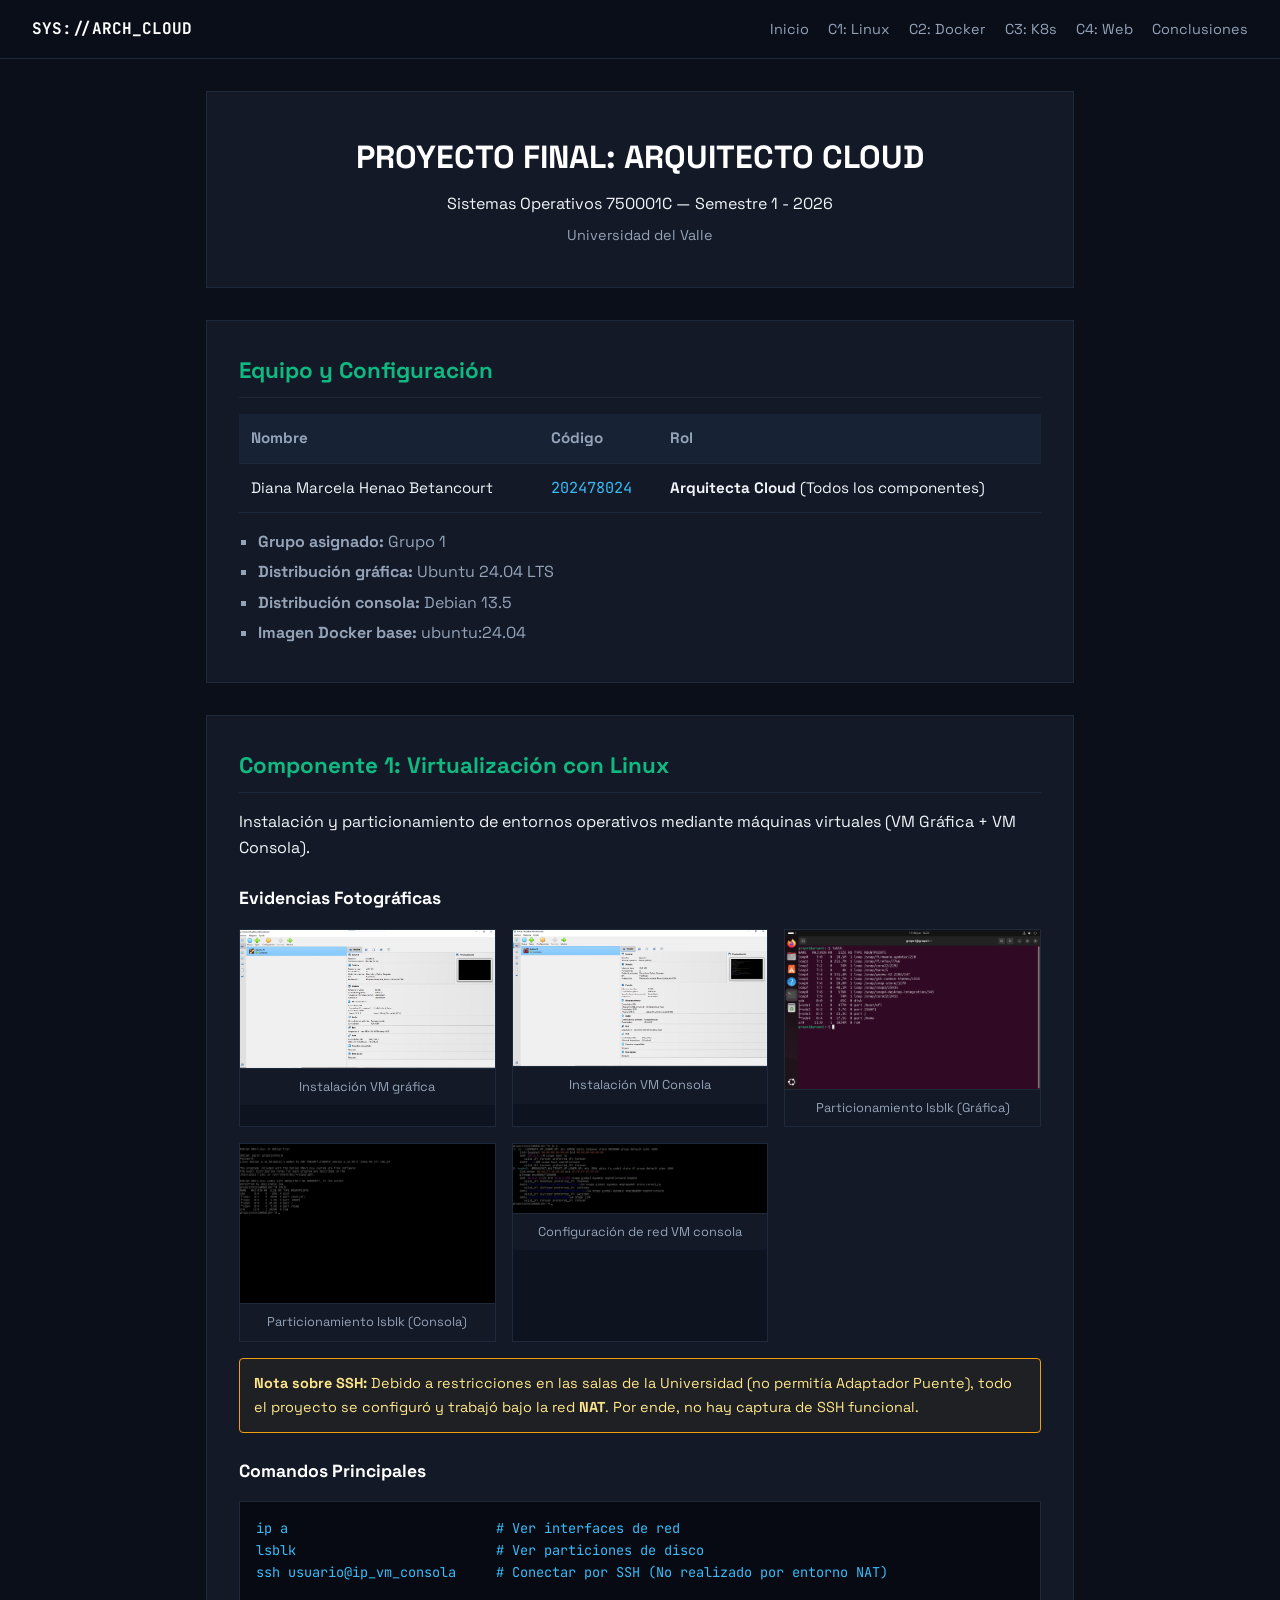
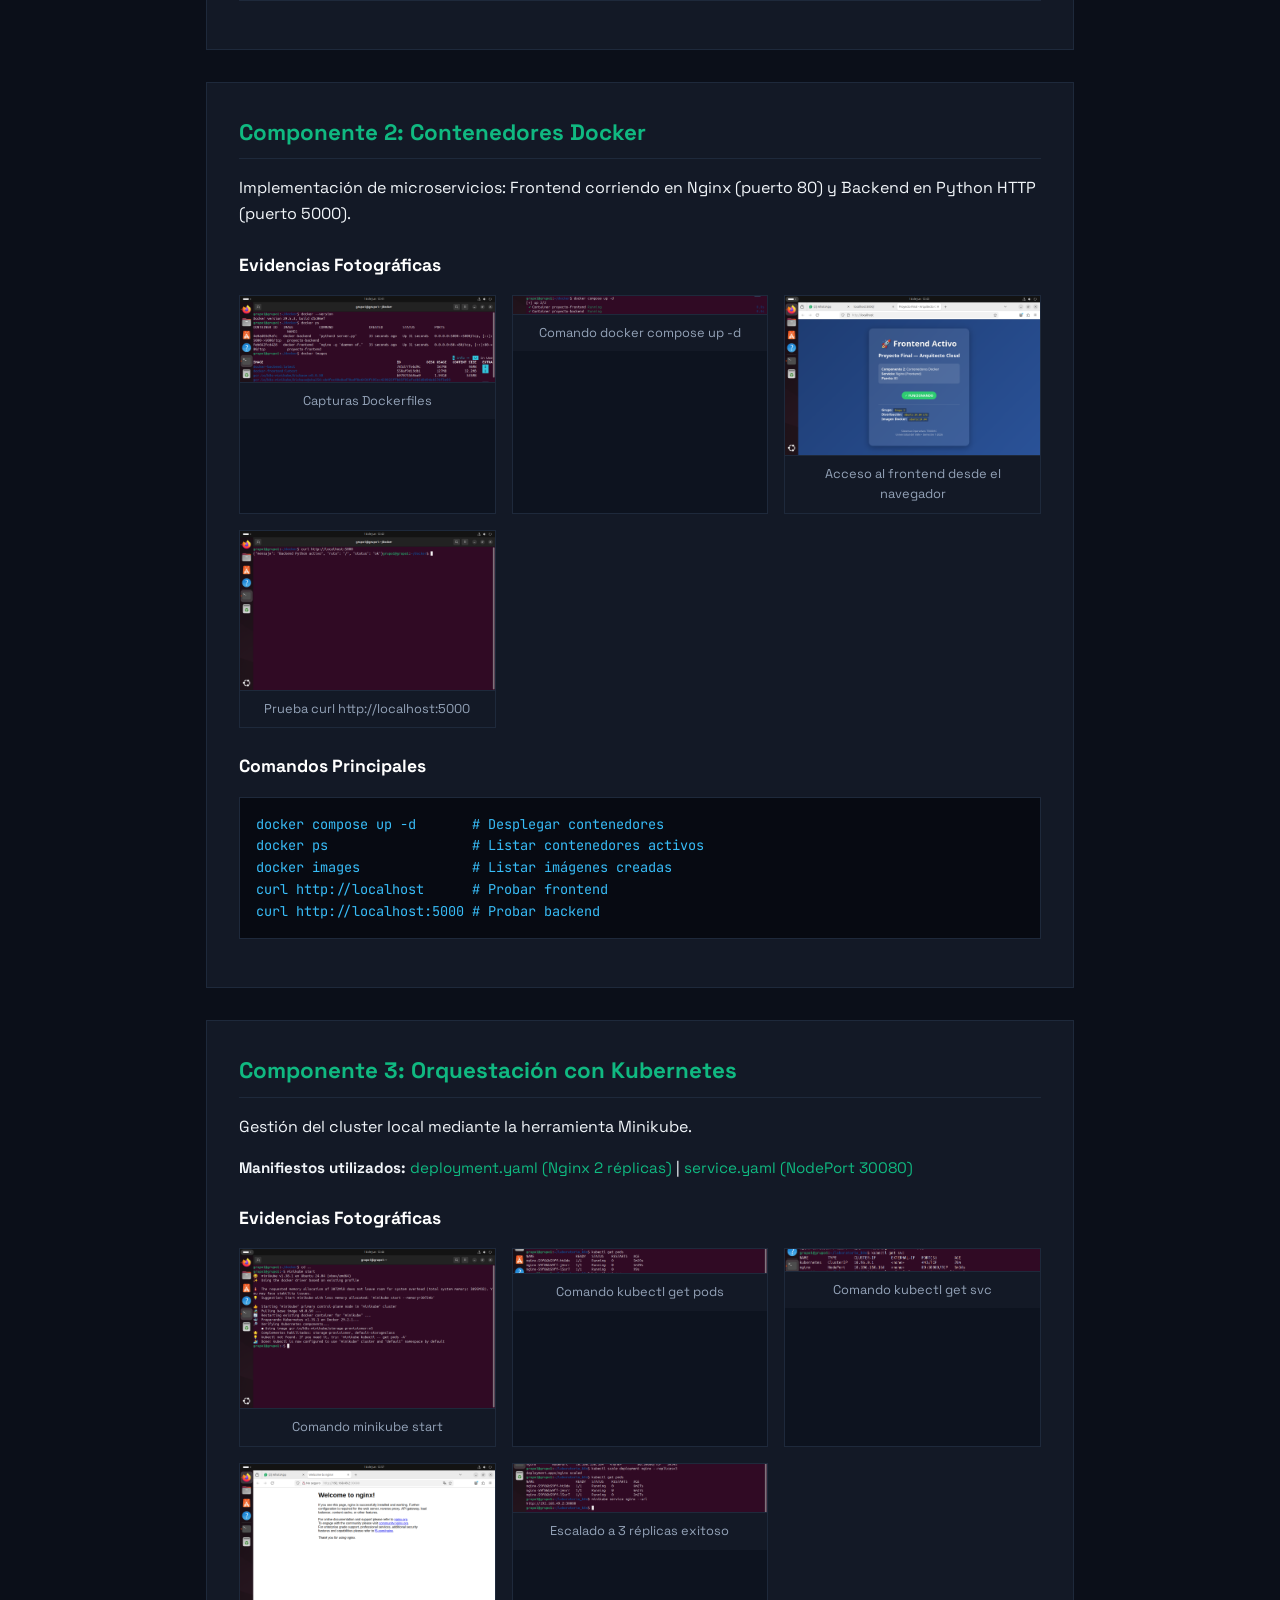
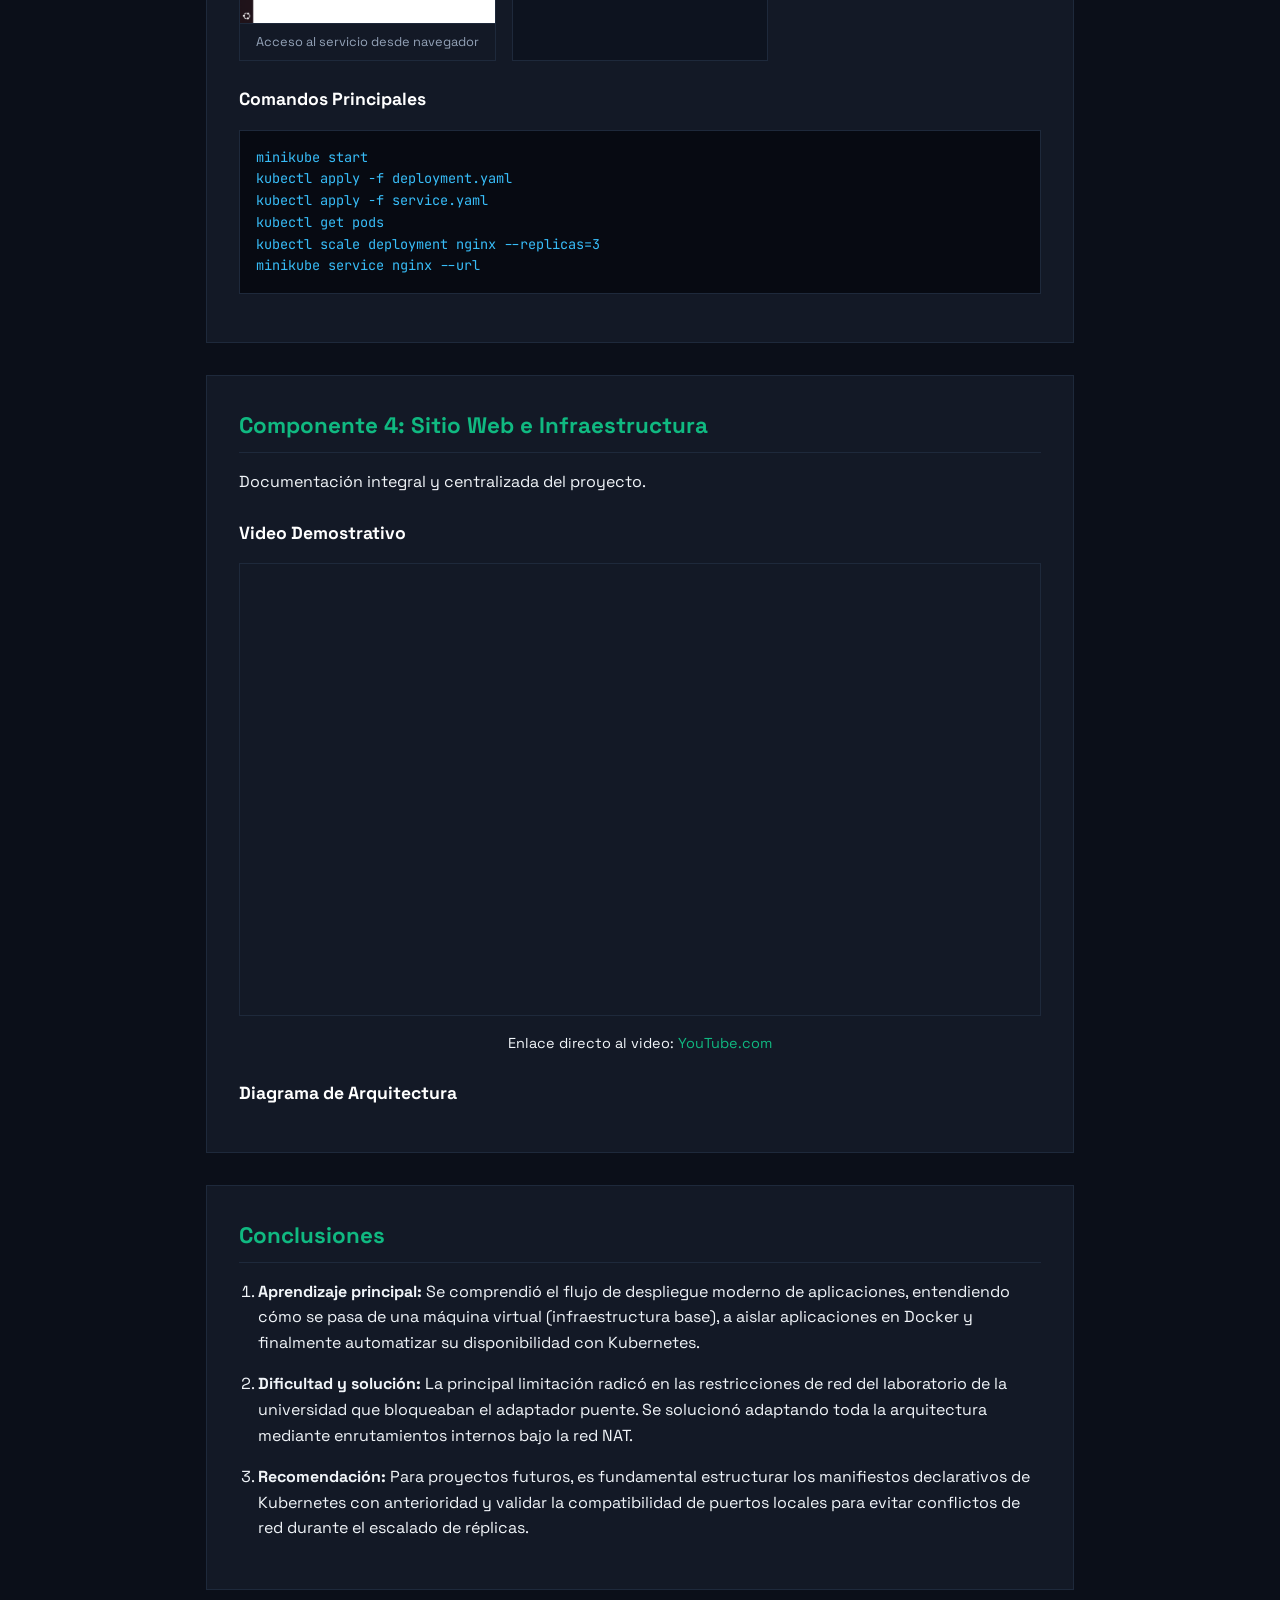
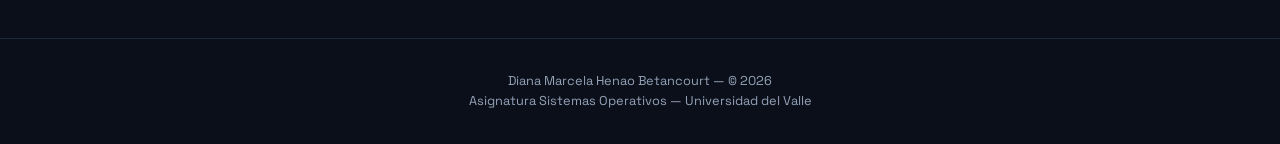
==== index.html @ 5096df60 "Archivos pagina web" ====
<!DOCTYPE html>
<html lang="es">
<head>
    <meta charset="UTF-8">
    <meta name="viewport" content="width=device-width, initial-scale=1.0">
    <title>Proyecto Final — Diana Henao</title>
    
    <link rel="preconnect" href="https://fonts.googleapis.com">
    <link rel="preconnect" href="https://fonts.gstatic.com" crossorigin>
    <link href="https://fonts.googleapis.com/css2?family=JetBrains+Mono:wght@400;700&family=Space+Grotesk:wght@400;500;700&display=swap" rel="stylesheet">
    
    <link rel="stylesheet" href="styles.css">
</head>
<body>

    <nav class="navbar">
        <div class="logo">SYS://ARCH_CLOUD</div>
        <ul class="nav-links">
            <li><a href="#inicio">Inicio</a></li>
            <li><a href="#componente1">C1: Linux</a></li>
            <li><a href="#componente2">C2: Docker</a></li>
            <li><a href="#componente3">C3: K8s</a></li>
            <li><a href="#componente4">C4: Web</a></li>
            <li><a href="#conclusiones">Conclusiones</a></li>
        </ul>
    </nav>

    <div class="container">

        <header class="hero-section" id="inicio">
            <h1>PROYECTO FINAL: ARQUITECTO CLOUD</h1>
            <p>Sistemas Operativos 750001C — Semestre 1 - 2026</p>
            <p class="university">Universidad del Valle</p>
        </header>

        <section class="card">
            <h2>Equipo y Configuración</h2>
            <table>
                <thead>
                    <tr>
                        <th>Nombre</th>
                        <th>Código</th>
                        <th>Rol</th>
                    </tr>
                </thead>
                <tbody>
                    <tr>
                        <td>Diana Marcela Henao Betancourt</td>
                        <td><code>202478024</code></td>
                        <td><strong>Arquitecta Cloud</strong> (Todos los componentes)</td>
                    </tr>
                </tbody>
            </table>

            <ul class="tech-list">
                <li><strong>Grupo asignado:</strong> Grupo 1</li>
                <li><strong>Distribución gráfica:</strong> Ubuntu 24.04 LTS</li>
                <li><strong>Distribución consola:</strong> Debian 13.5</li>
                <li><strong>Imagen Docker base:</strong> ubuntu:24.04</li>
            </ul>
        </section>

        <section class="card" id="componente1">
            <h2>Componente 1: Virtualización con Linux</h2>
            <p>Instalación y particionamiento de entornos operativos mediante máquinas virtuales (VM Gráfica + VM Consola).</p>
            
            <h3>Evidencias Fotográficas</h3>
            <div class="image-group">
                <div class="img-box">
                    <img src="so/14.jpeg" alt="VM gráfica">
                    <div class="caption">Instalación VM gráfica</div>
                </div>
                <div class="img-box">
                    <img src="so/13.jpeg" alt="VM Consola">
                    <div class="caption">Instalación VM Consola</div>
                </div>
                <div class="img-box">
                    <img src="so/10.png" alt="lsblk gráfica">
                    <div class="caption">Particionamiento lsblk (Gráfica)</div>
                </div>
                <div class="img-box">
                    <img src="so/11.jpeg" alt="lsblk Consola">
                    <div class="caption">Particionamiento lsblk (Consola)</div>
                </div>
                <div class="img-box">
                    <img src="so/12.1.jpeg" alt="Red">
                    <div class="caption">Configuración de red VM consola</div>
                </div>
            </div>

            <div class="note warning">
                <strong>Nota sobre SSH:</strong> Debido a restricciones en las salas de la Universidad (no permitía Adaptador Puente), todo el proyecto se configuró y trabajó bajo la red <strong>NAT</strong>. Por ende, no hay captura de SSH funcional.
            </div>

            <h3>Comandos Principales</h3>
<pre><code>ip a                          # Ver interfaces de red
lsblk                         # Ver particiones de disco
ssh usuario@ip_vm_consola     # Conectar por SSH (No realizado por entorno NAT)</code></pre>
        </section>

        <section class="card" id="componente2">
            <h2>Componente 2: Contenedores Docker</h2>
            <p>Implementación de microservicios: Frontend corriendo en Nginx (puerto 80) y Backend en Python HTTP (puerto 5000).</p>

            <h3>Evidencias Fotográficas</h3>
            <div class="image-group">
                <div class="img-box">
                    <img src="so/2.1.png" alt="Docker files">
                    <div class="caption">Capturas Dockerfiles</div>
                </div>
                <div class="img-box">
                    <img src="so/2.2.png" alt="Docker compose">
                    <div class="caption">Comando docker compose up -d</div>
                </div>
                <div class="img-box">
                    <img src="so/5.png" alt="Navegador frontend">
                    <div class="caption">Acceso al frontend desde el navegador</div>
                </div>
                <div class="img-box">
                    <img src="so/4.png" alt="Curl backend">
                    <div class="caption">Prueba curl http://localhost:5000</div>
                </div>
            </div>

            <h3>Comandos Principales</h3>
<pre><code>docker compose up -d       # Desplegar contenedores
docker ps                  # Listar contenedores activos
docker images              # Listar imágenes creadas
curl http://localhost      # Probar frontend
curl http://localhost:5000 # Probar backend</code></pre>
        </section>

        <section class="card" id="componente3">
            <h2>Componente 3: Orquestación con Kubernetes</h2>
            <p>Gestión del cluster local mediante la herramienta Minikube.</p>

            <p class="manifests-text">
                <strong>Manifiestos utilizados:</strong> 
                <a href="laboratorio_parte2/deployment.yaml" target="_blank">deployment.yaml (Nginx 2 réplicas)</a> | 
                <a href="laboratorio_parte2/service.yaml" target="_blank">service.yaml (NodePort 30080)</a>
            </p>

            <h3>Evidencias Fotográficas</h3>
            <div class="image-group">
                <div class="img-box">
                    <img src="so/7.png" alt="Minikube start">
                    <div class="caption">Comando minikube start</div>
                </div>
                <div class="img-box">
                    <img src="so/8.4.png" alt="Kubectl pods">
                    <div class="caption">Comando kubectl get pods</div>
                </div>
                <div class="img-box">
                    <img src="so/8.2.png" alt="Kubectl svc">
                    <div class="caption">Comando kubectl get svc</div>
                </div>
                <div class="img-box">
                    <img src="so/9.png" alt="Navegador k8s">
                    <div class="caption">Acceso al servicio desde navegador</div>
                </div>
                <div class="img-box">
                    <img src="so/8.3.png" alt="Escalado">
                    <div class="caption">Escalado a 3 réplicas exitoso</div>
                </div>
            </div>

            <h3>Comandos Principales</h3>
<pre><code>minikube start
kubectl apply -f deployment.yaml
kubectl apply -f service.yaml
kubectl get pods
kubectl scale deployment nginx --replicas=3
minikube service nginx --url</code></pre>
        </section>

        <section class="card" id="componente4">
            <h2>Componente 4: Sitio Web e Infraestructura</h2>
            <p>Documentación integral y centralizada del proyecto.</p>
            
            <h3>Video Demostrativo</h3>
            <div class="video-wrapper">
                <iframe src="https://www.youtube.com/embed/dQw4w9WgXcQ" allowfullscreen></iframe>
            </div>
            <p class="text-center">Enlace directo al video: <a href="https://youtu.be/..." target="_blank">YouTube.com</a></p>

            <h3>Diagrama de Arquitectura</h3>
            <img src="so/arquitectura.png" alt="Diagrama de Arquitectura" class="arch-img" onerror="this.style.display='none';">
        </section>

        <section class="card" id="conclusiones">
            <h2>Conclusiones</h2>
            <ol class="conclusions-list">
                <li><strong>Aprendizaje principal:</strong> Se comprendió el flujo de despliegue moderno de aplicaciones, entendiendo cómo se pasa de una máquina virtual (infraestructura base), a aislar aplicaciones en Docker y finalmente automatizar su disponibilidad con Kubernetes.</li>
                <li><strong>Dificultad y solución:</strong> La principal limitación radicó en las restricciones de red del laboratorio de la universidad que bloqueaban el adaptador puente. Se solucionó adaptando toda la arquitectura mediante enrutamientos internos bajo la red NAT.</li>
                <li><strong>Recomendación:</strong> Para proyectos futuros, es fundamental estructurar los manifiestos declarativos de Kubernetes con anterioridad y validar la compatibilidad de puertos locales para evitar conflictos de red durante el escalado de réplicas.</li>
            </ol>
        </section>

    </div>

    <footer>
        <p>Diana Marcela Henao Betancourt — &copy; 2026</p>
        <p>Asignatura Sistemas Operativos — Universidad del Valle</p>
    </footer>

</body>
</html>
---- styles.css ----
/* === VARIABLES SIMPLES DE COLOR === */
:root {
    --bg-page: #0b0f19;         /* Fondo oscuro general */
    --bg-card: #131926;         /* Fondo de las secciones */
    --accent: #10b981;          /* Verde terminal de acento */
    --text-main: #f1f5f9;       /* Texto claro principal */
    --text-muted: #94a3b8;      /* Texto secundario gris */
    --border: #1e293b;          /* Color de bordes */
}

/* === ESTILOS BASE === */
* {
    box-sizing: border-box;
    margin: 0;
    padding: 0;
}
body {
    background-color: var(--bg-page);
    color: var(--text-main);
    font-family: 'Space Grotesk', sans-serif;
    line-height: 1.6;
}
a {
    color: var(--accent);
    text-decoration: none;
}
a:hover {
    text-decoration: underline;
}

/* === BARRA DE NAVEGACIÓN === */
.navbar {
    position: sticky;
    top: 0;
    background-color: rgba(11, 15, 25, 0.95);
    border-bottom: 1px solid var(--border);
    padding: 1rem 2rem;
    display: flex;
    justify-content: space-between;
    align-items: center;
    z-index: 1000;
}
.navbar .logo {
    font-family: 'JetBrains Mono', monospace;
    font-weight: 700;
    color: #fff;
}
.nav-links {
    display: flex;
    gap: 1.2rem;
    list-style: none;
}
.nav-links a {
    color: var(--text-muted);
    font-size: 0.9rem;
}
.nav-links a:hover {
    color: var(--accent);
}

/* === CONTENEDOR Y TITULAR === */
.container {
    max-width: 900px;
    margin: 2rem auto;
    padding: 0 1rem;
}
.hero-section {
    background-color: var(--bg-card);
    border: 1px solid var(--border);
    padding: 2.5rem 1.5rem;
    text-align: center;
    margin-bottom: 2rem;
}
.hero-section h1 {
    font-size: 2rem;
    color: #fff;
    margin-bottom: 0.5rem;
}
.hero-section .university {
    color: var(--text-muted);
    font-size: 0.9rem;
    margin-top: 0.5rem;
}

/* === SECCIONES (TARJETAS) === */
.card {
    background-color: var(--bg-card);
    border: 1px solid var(--border);
    padding: 2rem;
    margin-bottom: 2rem;
    scroll-margin-top: 5rem;
}
.card h2 {
    color: var(--accent);
    font-size: 1.4rem;
    margin-bottom: 1rem;
    border-bottom: 1px solid var(--border);
    padding-bottom: 0.5rem;
}
.card h3 {
    font-size: 1.1rem;
    color: #fff;
    margin: 1.5rem 0 0.8rem 0;
}

/* === TABLAS Y LISTAS TÉCNICAS === */
table {
    width: 100%;
    border-collapse: collapse;
    margin: 1rem 0;
}
th, td {
    padding: 0.75rem;
    border-bottom: 1px solid var(--border);
    text-align: left;
    font-size: 0.95rem;
}
th {
    background-color: #182235;
    color: var(--text-muted);
}
.tech-list {
    list-style: square;
    padding-left: 1.2rem;
    margin-top: 1rem;
    color: var(--text-muted);
}
.tech-list li {
    margin-bottom: 0.3rem;
}

/* === BLOQUES DE COMANDOS / TERMINAL === */
pre {
    background-color: #070a12;
    padding: 1rem;
    border: 1px solid var(--border);
    overflow-x: auto;
    font-family: 'JetBrains Mono', monospace;
    font-size: 0.85rem;
    margin: 1rem 0;
}
code {
    font-family: 'JetBrains Mono', monospace;
    color: #38bdf8;
}

/* === RECUADRO DE EVIDENCIAS (IMÁGENES) === */
.image-group {
    display: grid;
    grid-template-columns: repeat(auto-fit, minmax(240px, 1fr));
    gap: 1rem;
    margin: 1rem 0;
}
.img-box {
    border: 1px solid var(--border);
    background-color: #0d131f;
}
.img-box img {
    width: 100%;
    height: auto;
    display: block;
}
.caption {
    padding: 0.5rem;
    font-size: 0.8rem;
    color: var(--text-muted);
    text-align: center;
    border-top: 1px solid var(--border);
    background-color: var(--bg-card);
}

/* === NOTAS Y ALERTAS === */
.note {
    padding: 0.85rem;
    border-radius: 4px;
    margin: 1rem 0;
    font-size: 0.9rem;
}
.note.warning {
    background-color: rgba(245, 158, 11, 0.05);
    border: 1px solid #f59e0b;
    color: #fde68a;
}

/* === VIDEO Y DIAGRAMA === */
.video-wrapper {
    position: relative;
    padding-bottom: 56.25%;
    height: 0;
    margin: 1rem 0;
    border: 1px solid var(--border);
}
.video-wrapper iframe {
    position: absolute;
    top: 0;
    left: 0;
    width: 100%;
    height: 100%;
    border: 0;
}
.arch-img {
    max-width: 100%;
    height: auto;
    border: 1px solid var(--border);
    display: block;
    margin: 1.5rem auto 0 auto;
}
.manifests-text {
    margin: 1rem 0;
    font-size: 0.95rem;
}

/* === CONCLUSIONES === */
.conclusions-list {
    padding-left: 1.2rem;
}
.conclusions-list li {
    margin-bottom: 1rem;
}
.text-center {
    text-align: center;
    font-size: 0.9rem;
}

/* === PIE DE PÁGINA === */
footer {
    text-align: center;
    padding: 2rem;
    border-top: 1px solid var(--border);
    margin-top: 3rem;
    font-size: 0.8rem;
    color: var(--text-muted);
}

/* AJUSTES PARA CELULARES */
@media (max-width: 768px) {
    .navbar {
        flex-direction: column;
        gap: 0.8rem;
    }
    .nav-links {
        font-size: 0.8rem;
    }
    .card {
        padding: 1.2rem;
    }
}
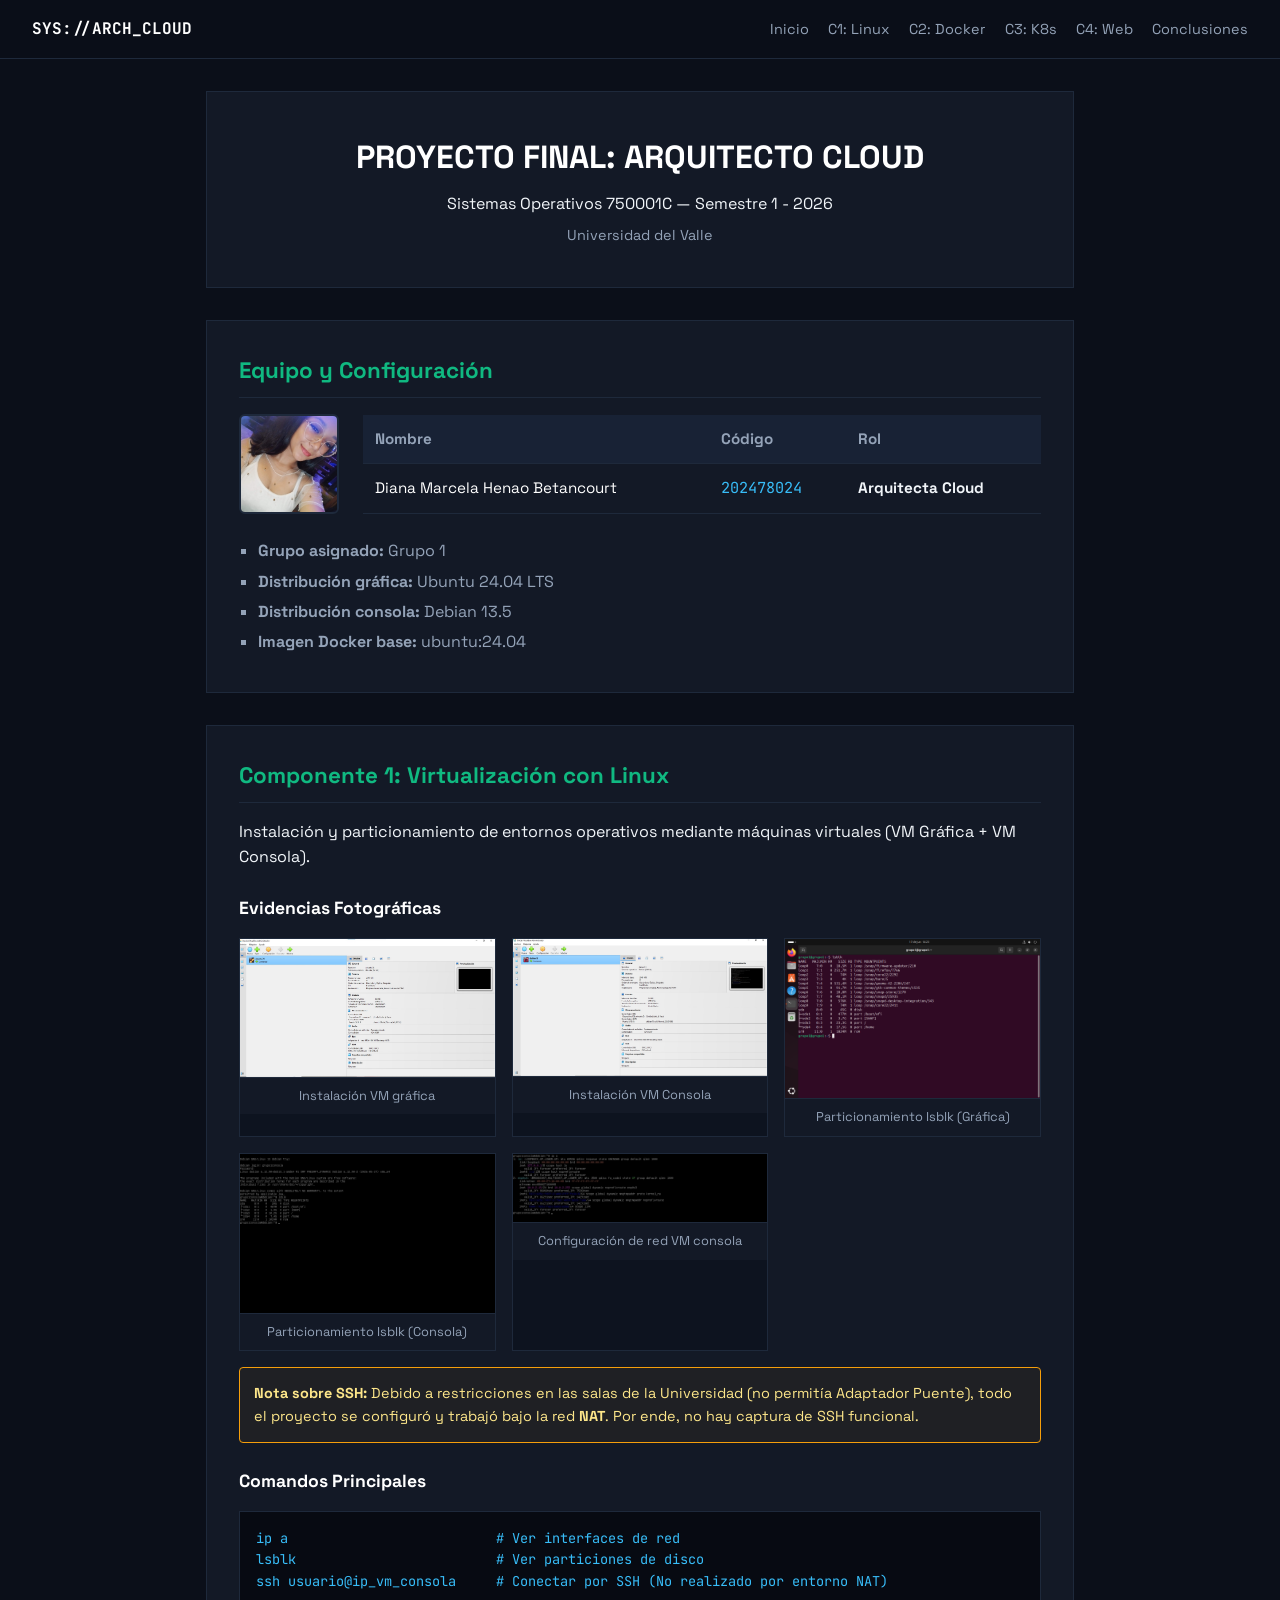
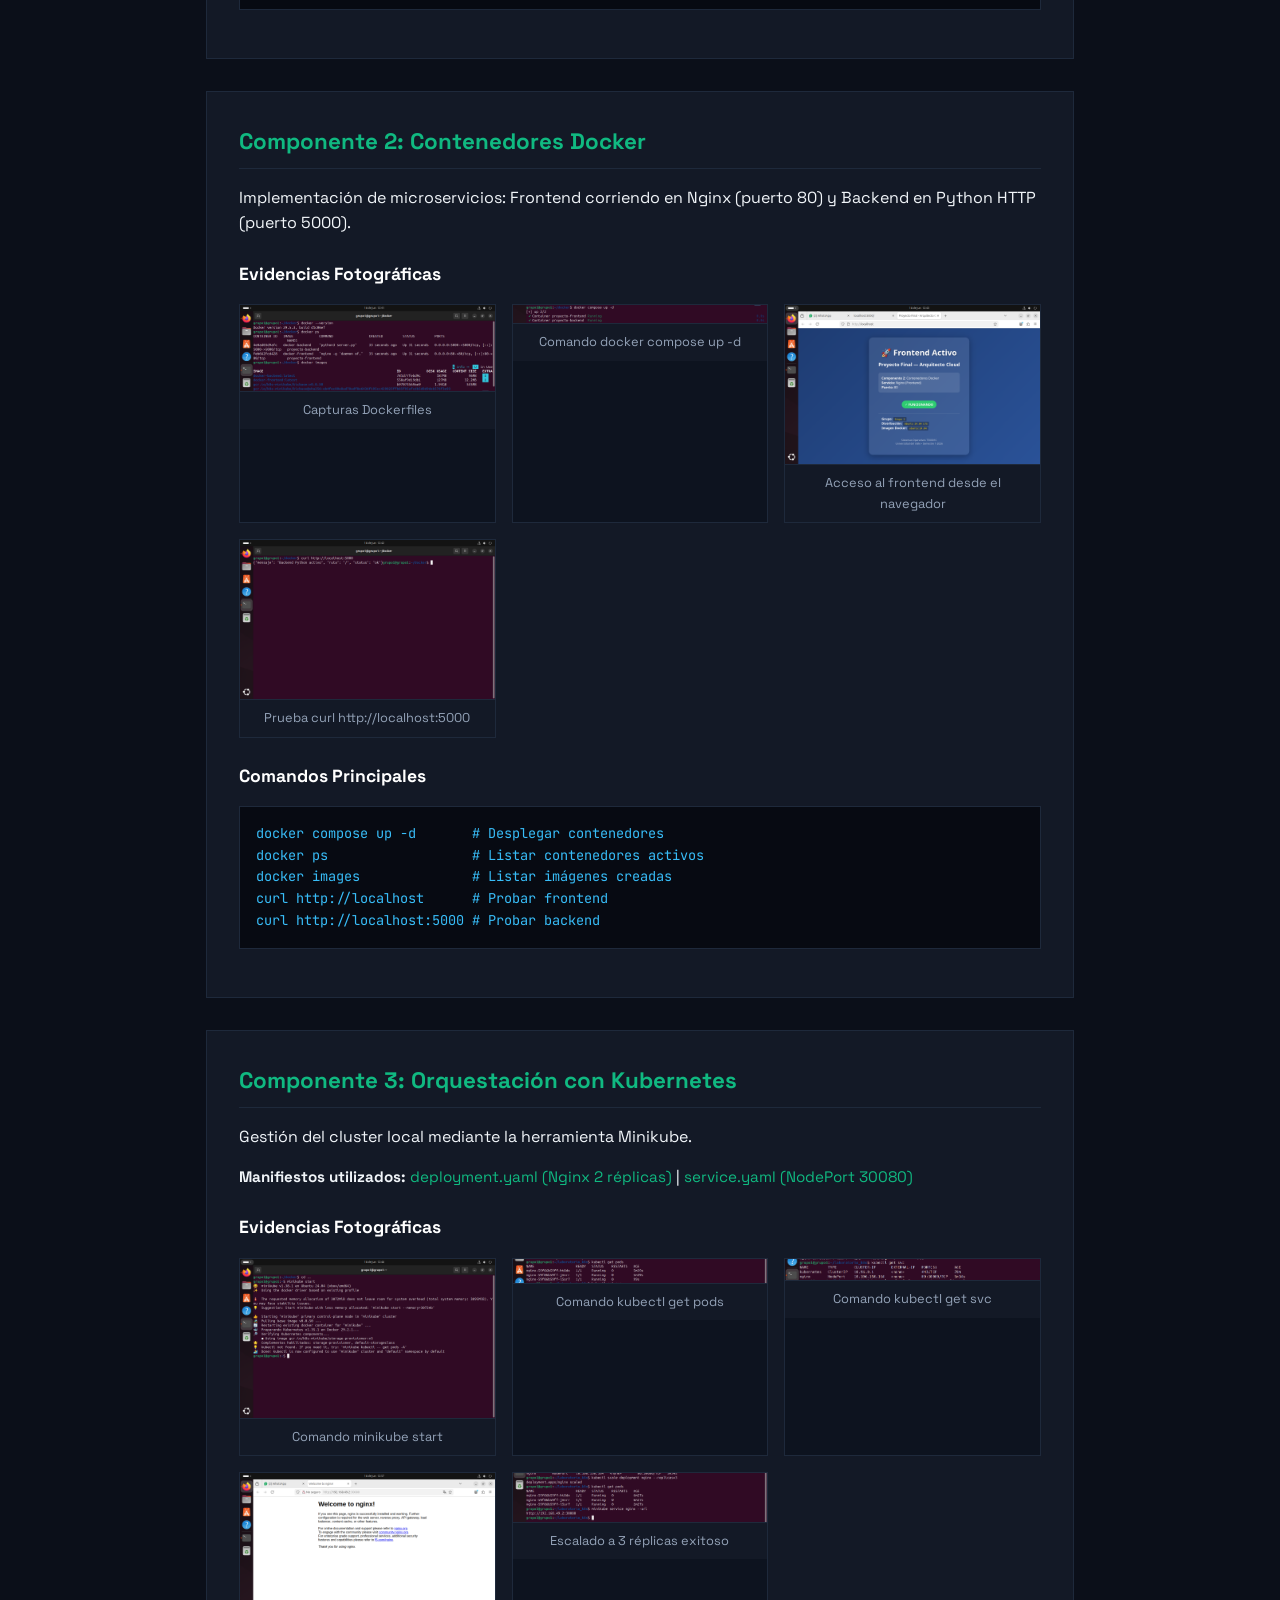
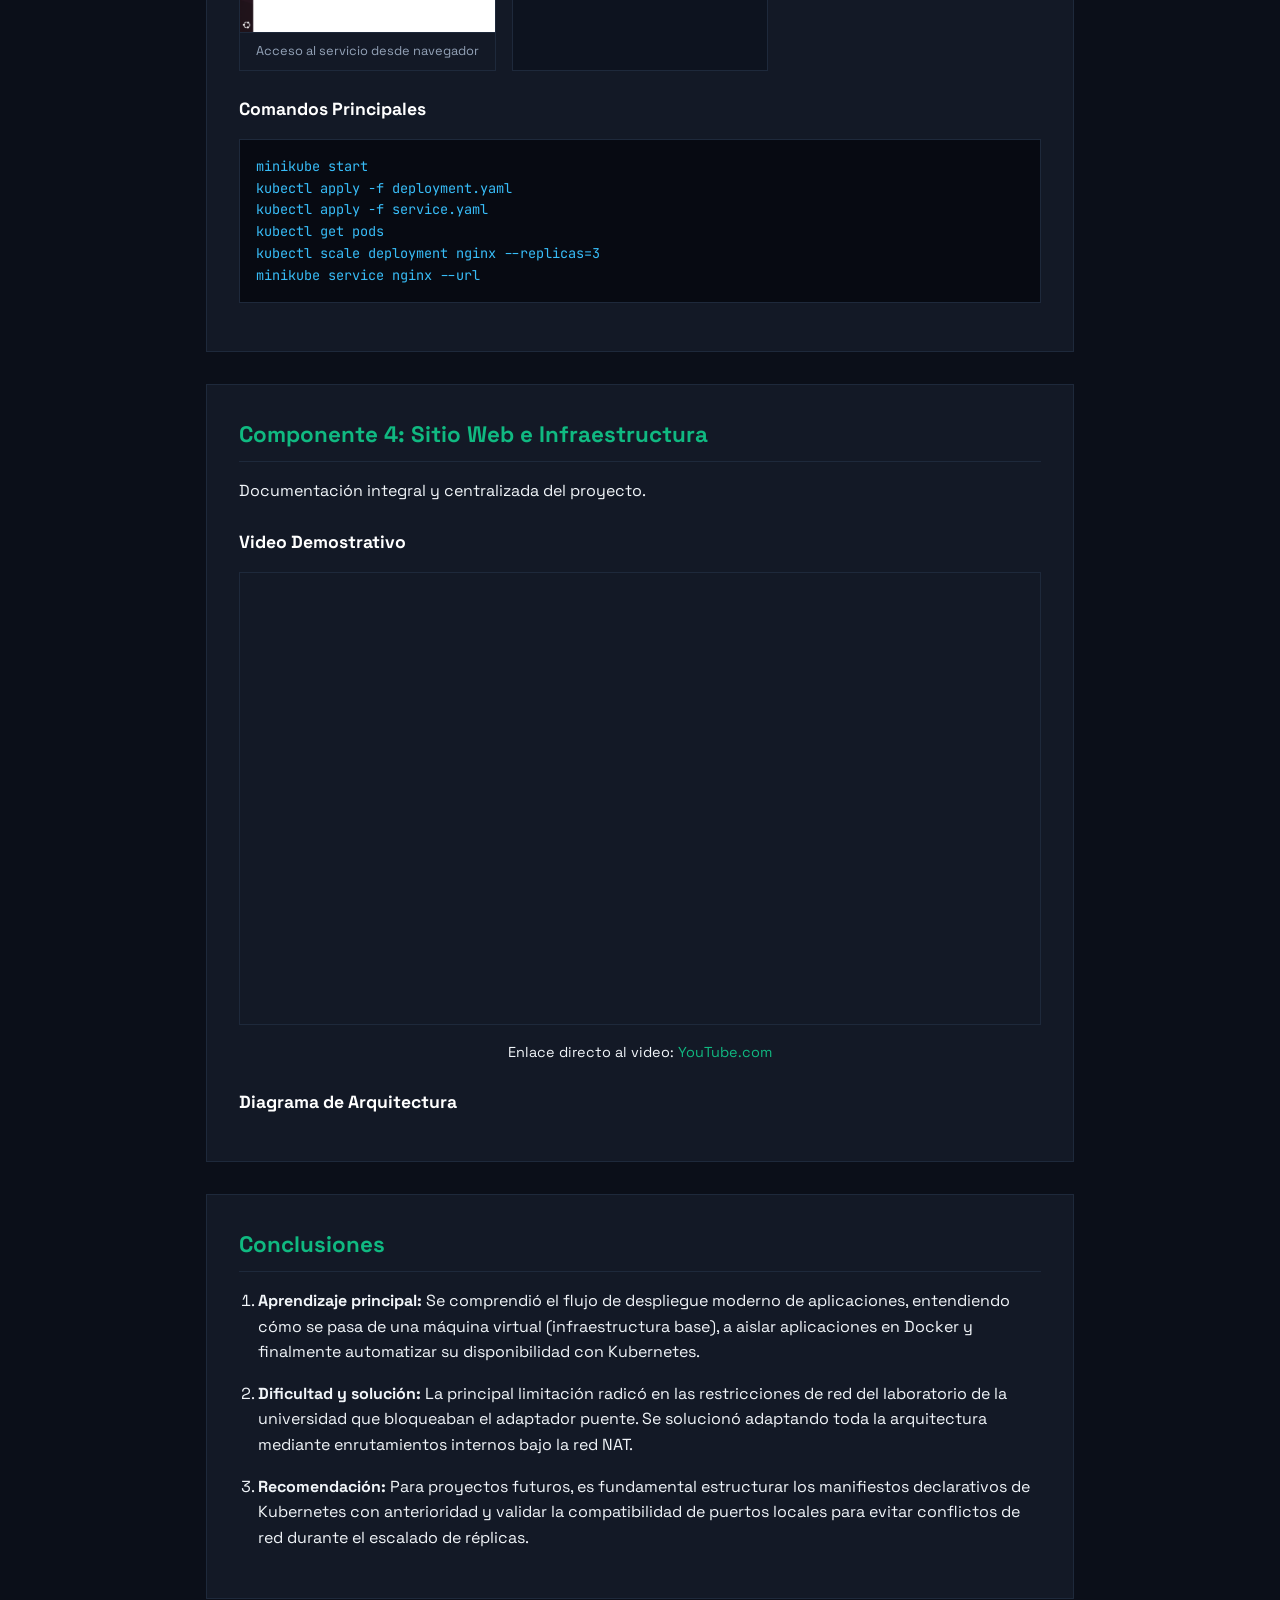
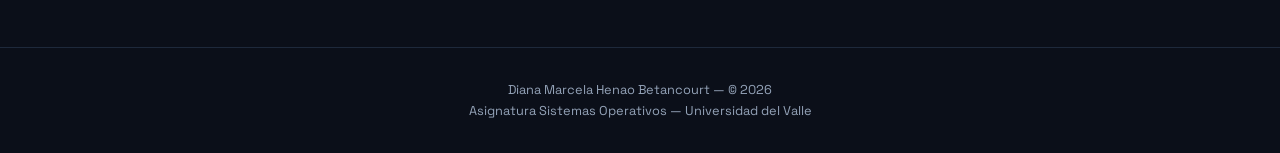
==== commit c92abf09: "Add files via upload" ====
--- a/index.html
+++ b/index.html
@@ -35,22 +35,28 @@
 
         <section class="card">
             <h2>Equipo y Configuración</h2>
-            <table>
-                <thead>
-                    <tr>
-                        <th>Nombre</th>
-                        <th>Código</th>
-                        <th>Rol</th>
-                    </tr>
-                </thead>
-                <tbody>
-                    <tr>
-                        <td>Diana Marcela Henao Betancourt</td>
-                        <td><code>202478024</code></td>
-                        <td><strong>Arquitecta Cloud</strong> (Todos los componentes)</td>
-                    </tr>
-                </tbody>
-            </table>
+            
+            <div class="profile-container">
+                <img src="so/foto_web.jpeg" alt="Diana Marcela Henao" class="profile-avatar" onerror="this.style.display='none'; alert('Asegúrate de colocar tu foto en la carpeta so/ con el nombre foto_web.jpeg');">
+                <div class="profile-table-wrapper">
+                    <table>
+                        <thead>
+                            <tr>
+                                <th>Nombre</th>
+                                <th>Código</th>
+                                <th>Rol</th>
+                            </tr>
+                        </thead>
+                        <tbody>
+                            <tr>
+                                <td class="white-text">Diana Marcela Henao Betancourt</td>
+                                <td><code>202478024</code></td>
+                                <td><strong>Arquitecta Cloud</strong></td>
+                            </tr>
+                        </tbody>
+                    </table>
+                </div>
+            </div>
 
             <ul class="tech-list">
                 <li><strong>Grupo asignado:</strong> Grupo 1</li>
--- a/styles.css
+++ b/styles.css
@@ -103,11 +103,29 @@
     margin: 1.5rem 0 0.8rem 0;
 }
 
+/* === NUEVO BLOQUE DE PERFIL INTEGRANTE === */
+.profile-container {
+    display: flex;
+    align-items: center;
+    gap: 1.5rem;
+    margin-bottom: 1.5rem;
+}
+.profile-avatar {
+    width: 100px;
+    height: 100px;
+    object-fit: cover;
+    border: 2px solid var(--border);
+    border-radius: 6px;
+    background-color: #0d131f;
+}
+.profile-table-wrapper {
+    flex: 1;
+}
+
 /* === TABLAS Y LISTAS TÉCNICAS === */
 table {
     width: 100%;
     border-collapse: collapse;
-    margin: 1rem 0;
 }
 th, td {
     padding: 0.75rem;
@@ -118,6 +136,9 @@
 th {
     background-color: #182235;
     color: var(--text-muted);
+}
+.white-text {
+    color: #fff;
 }
 .tech-list {
     list-style: square;
@@ -244,4 +265,8 @@
     .card {
         padding: 1.2rem;
     }
+    .profile-container {
+        flex-direction: column;
+        text-align: center;
+    }
 }
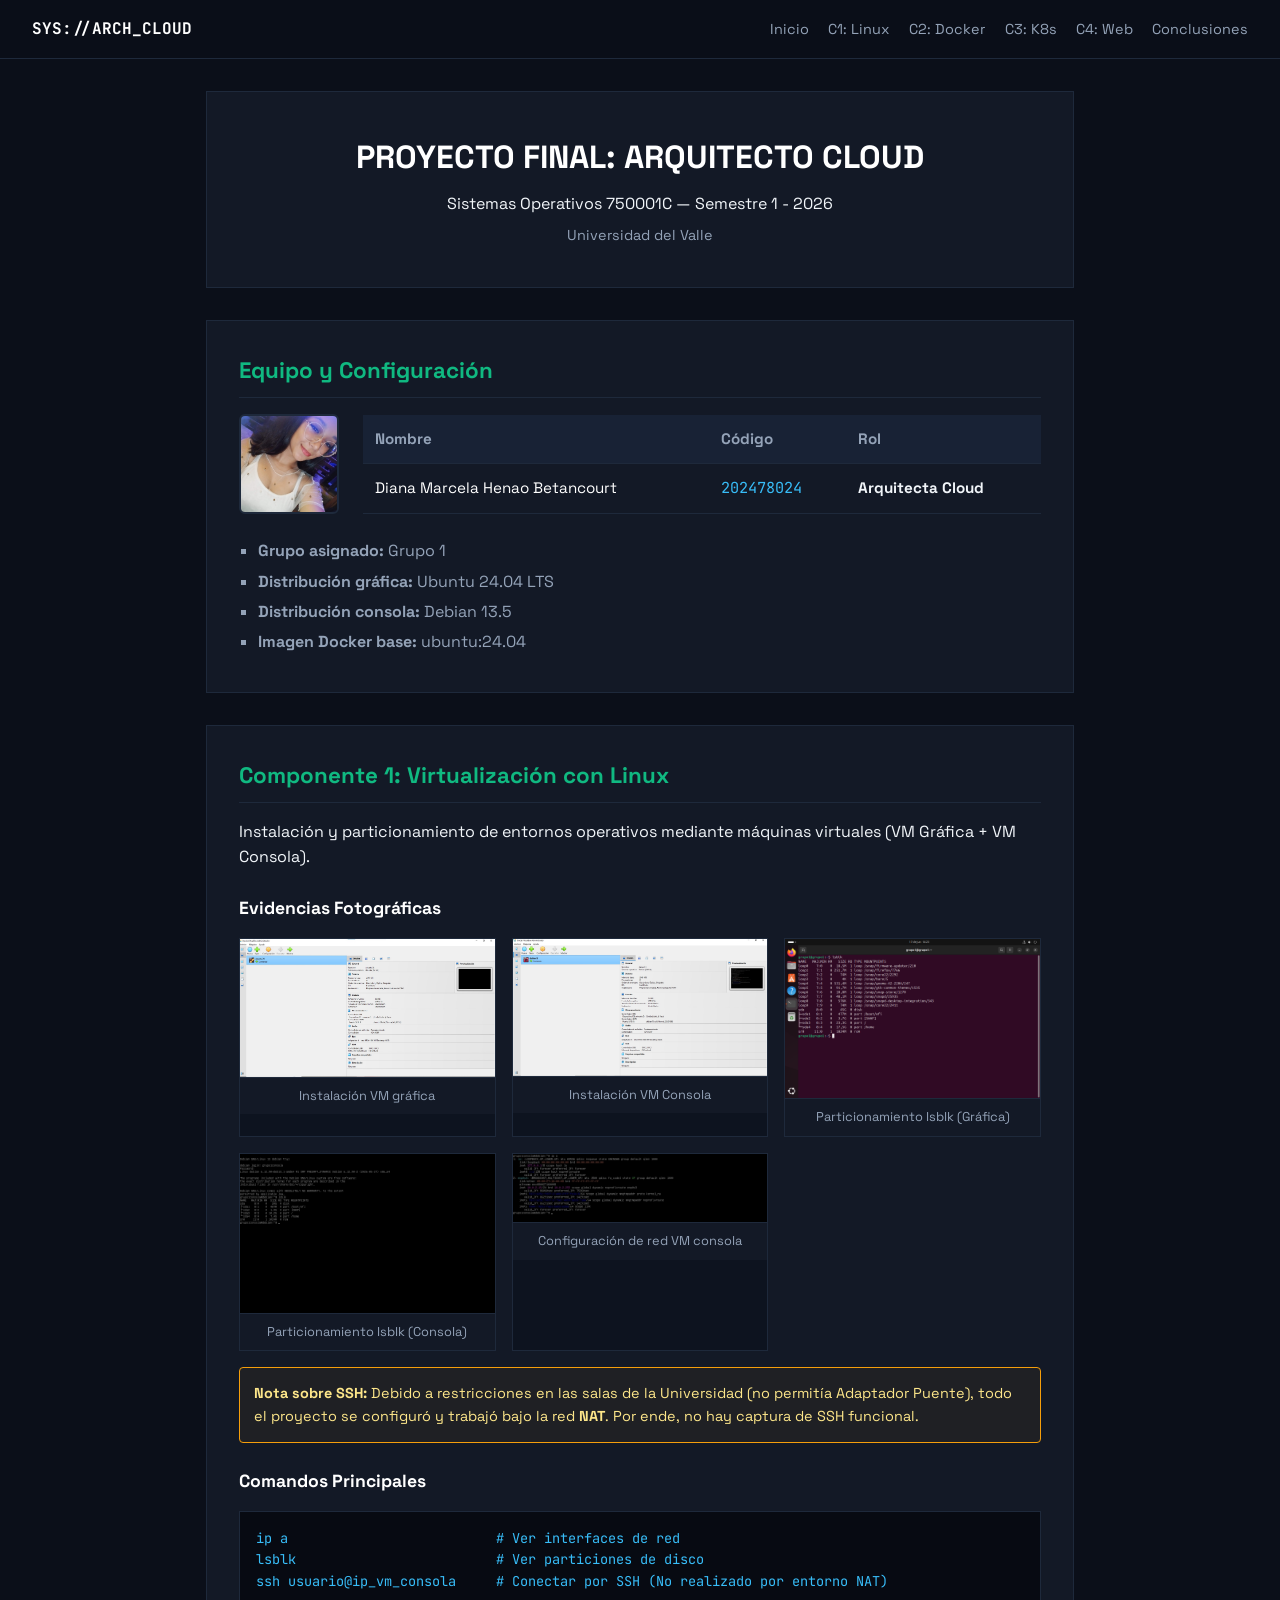
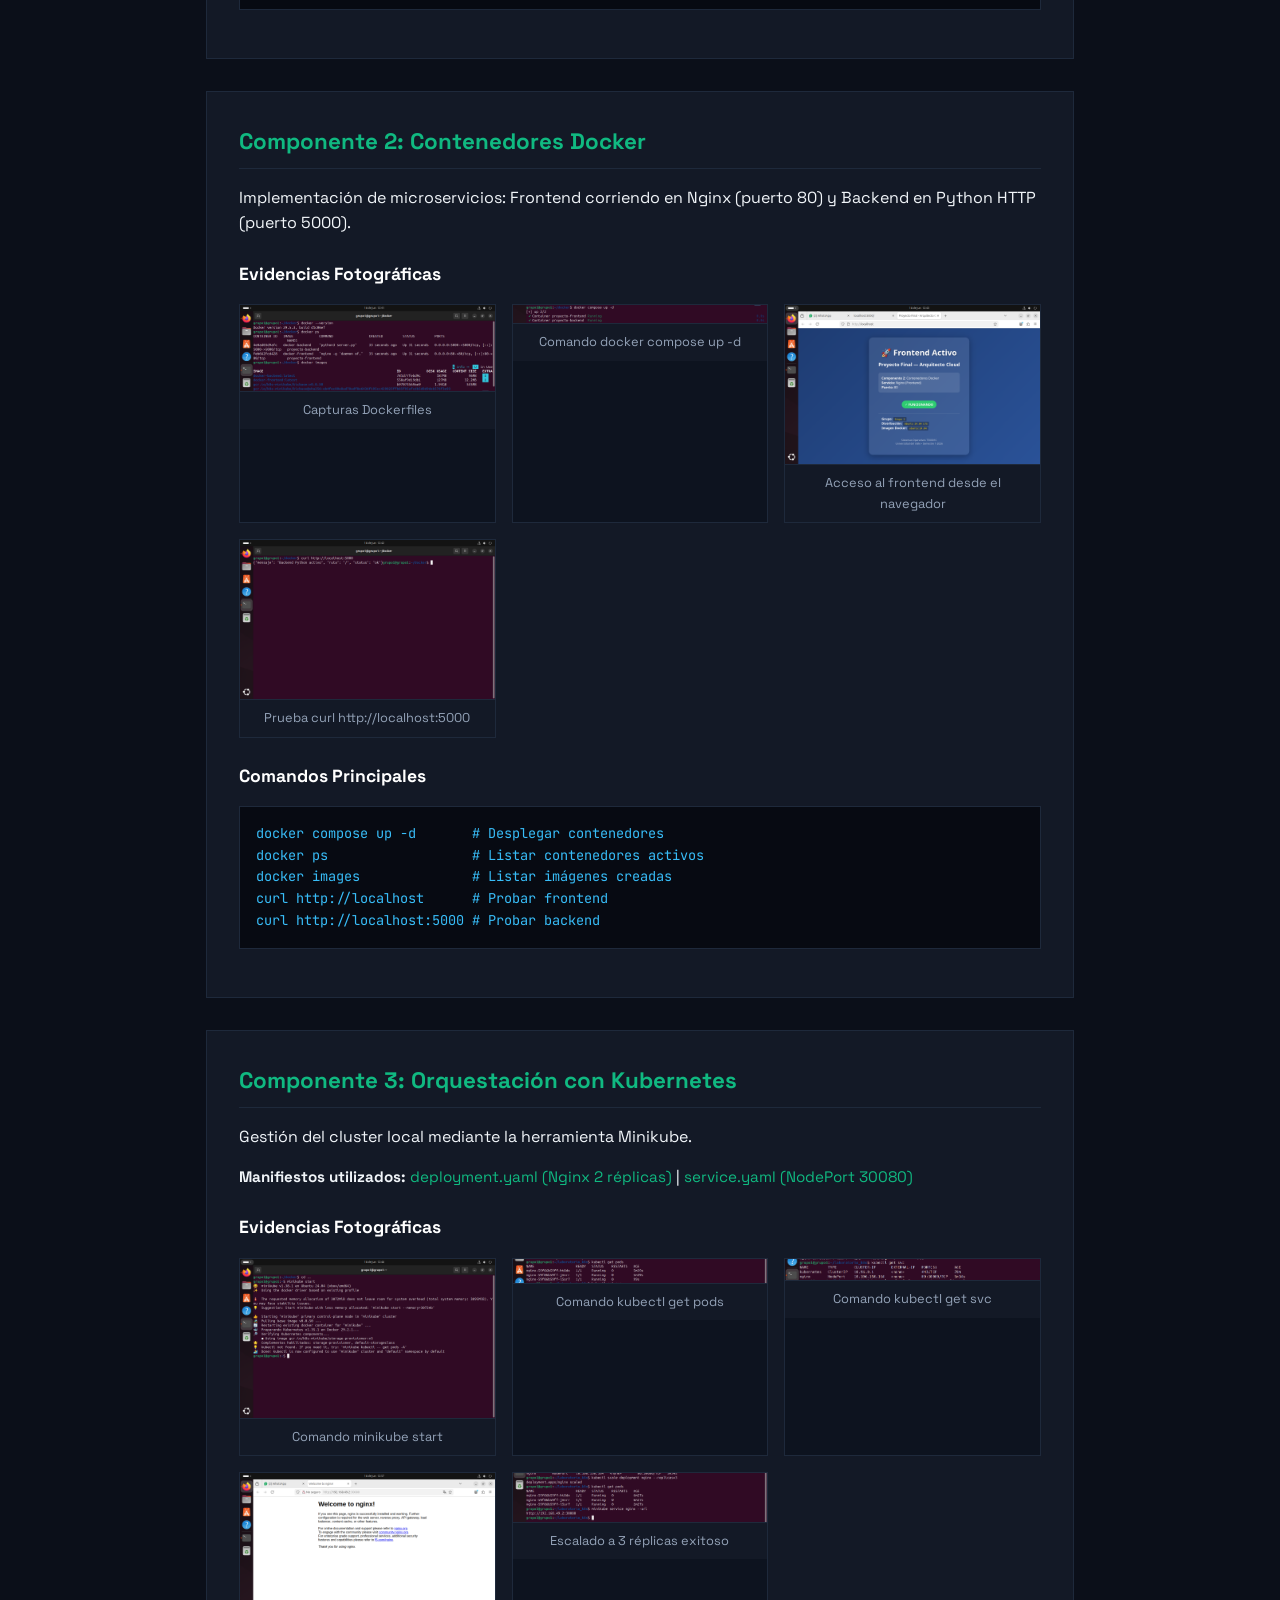
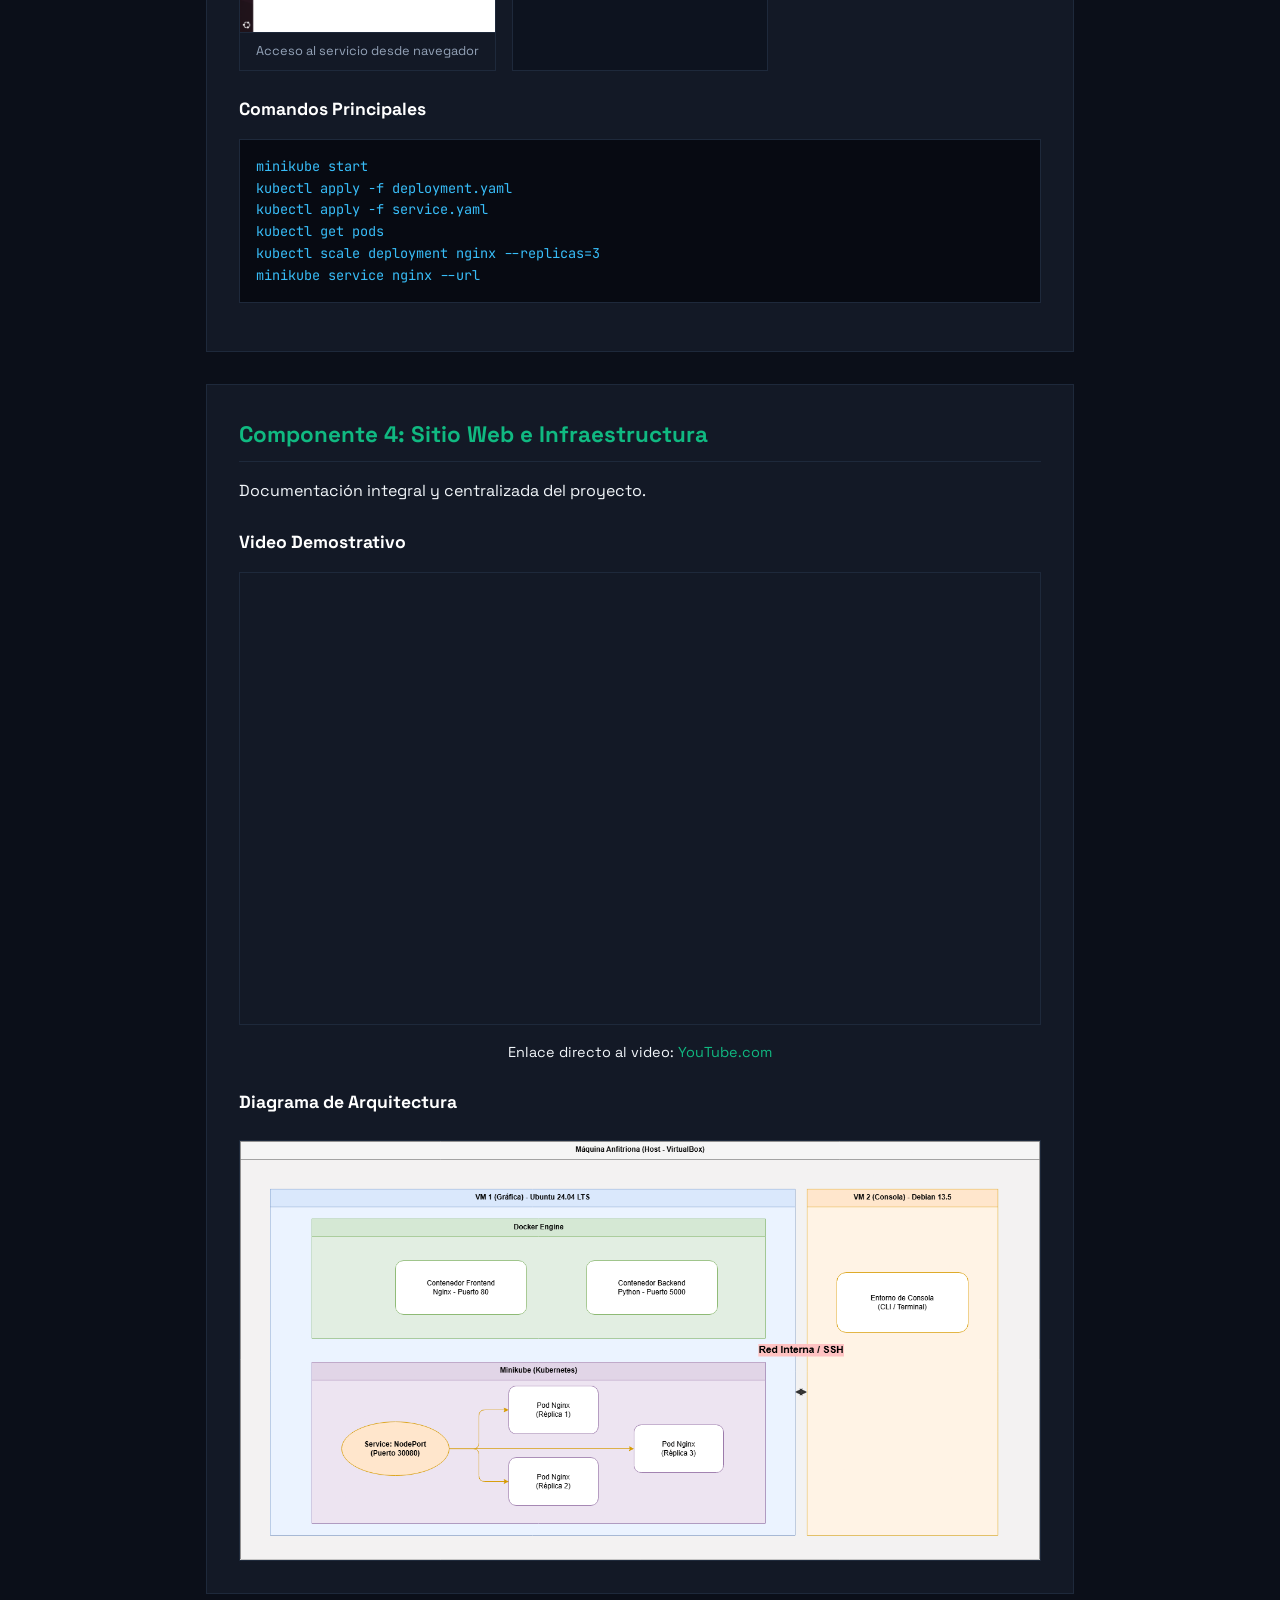
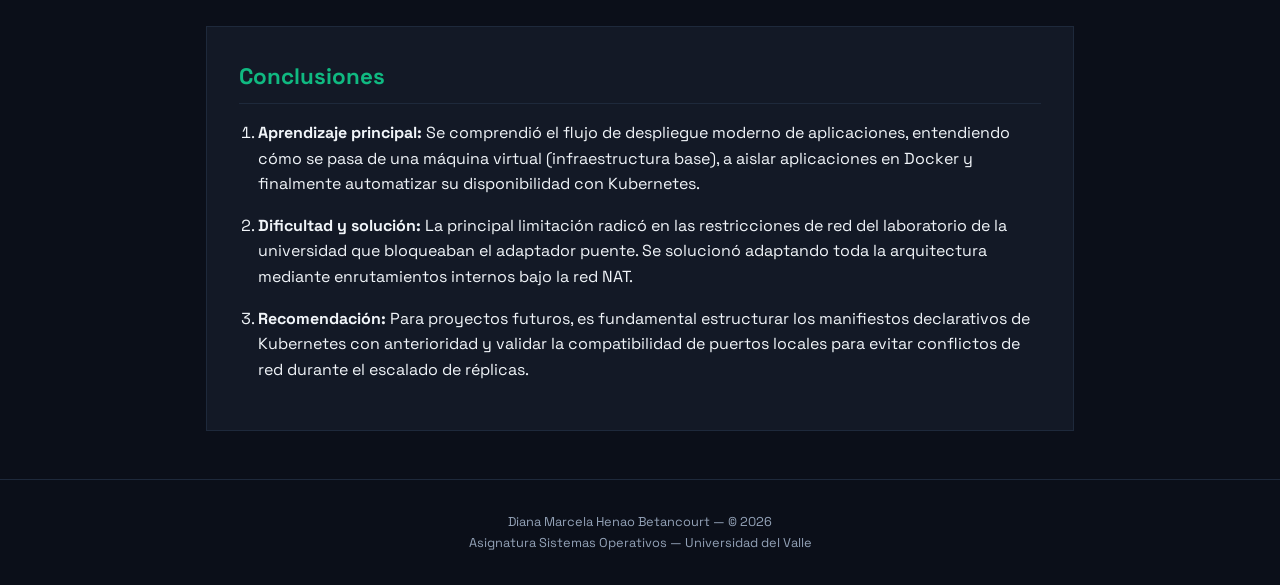
==== commit 6e565d7d: "Update index.html" ====
--- a/index.html
+++ b/index.html
@@ -190,7 +190,7 @@
             <p class="text-center">Enlace directo al video: <a href="https://youtu.be/..." target="_blank">YouTube.com</a></p>
 
             <h3>Diagrama de Arquitectura</h3>
-            <img src="so/arquitectura.png" alt="Diagrama de Arquitectura" class="arch-img" onerror="this.style.display='none';">
+            <img src="so/Esquema.png" alt="Diagrama de Arquitectura" class="arch-img" onerror="this.style.display='none';">
         </section>
 
         <section class="card" id="conclusiones">
@@ -210,4 +210,4 @@
     </footer>
 
 </body>
-</html>+</html>
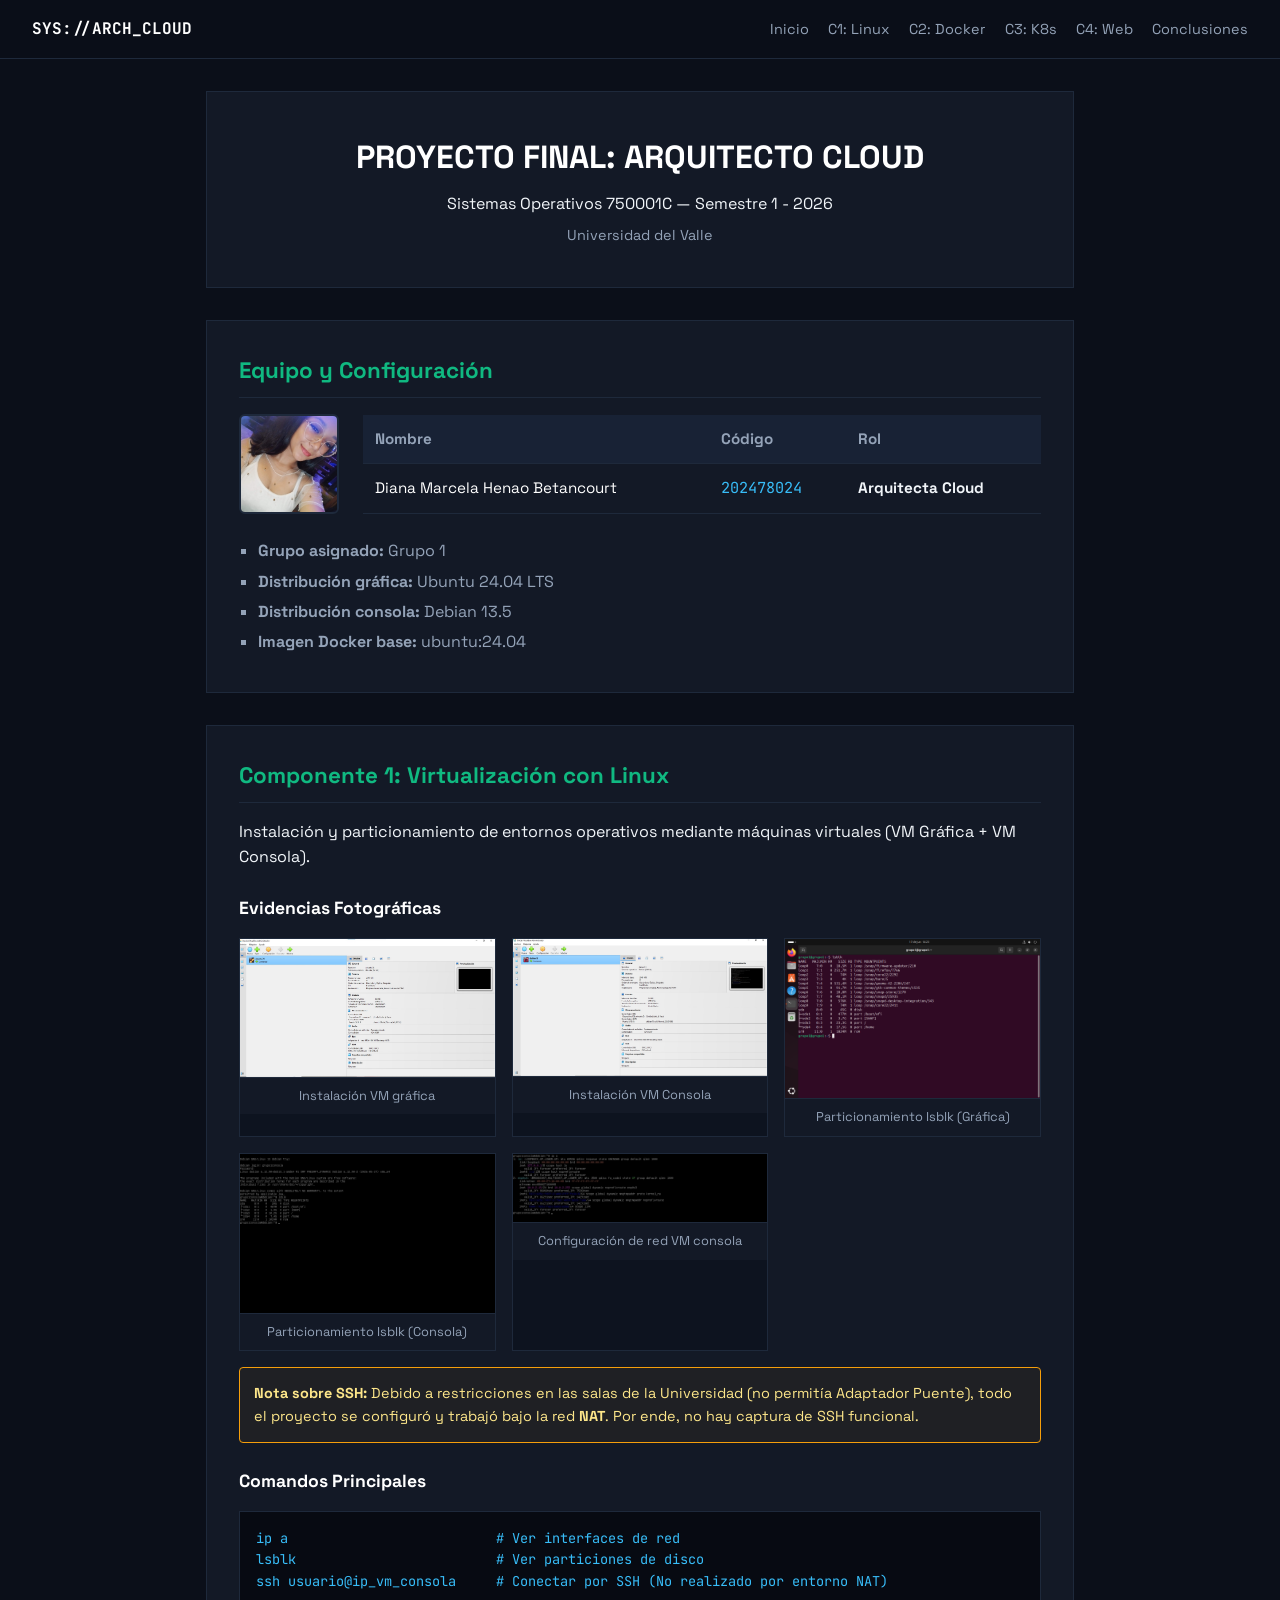
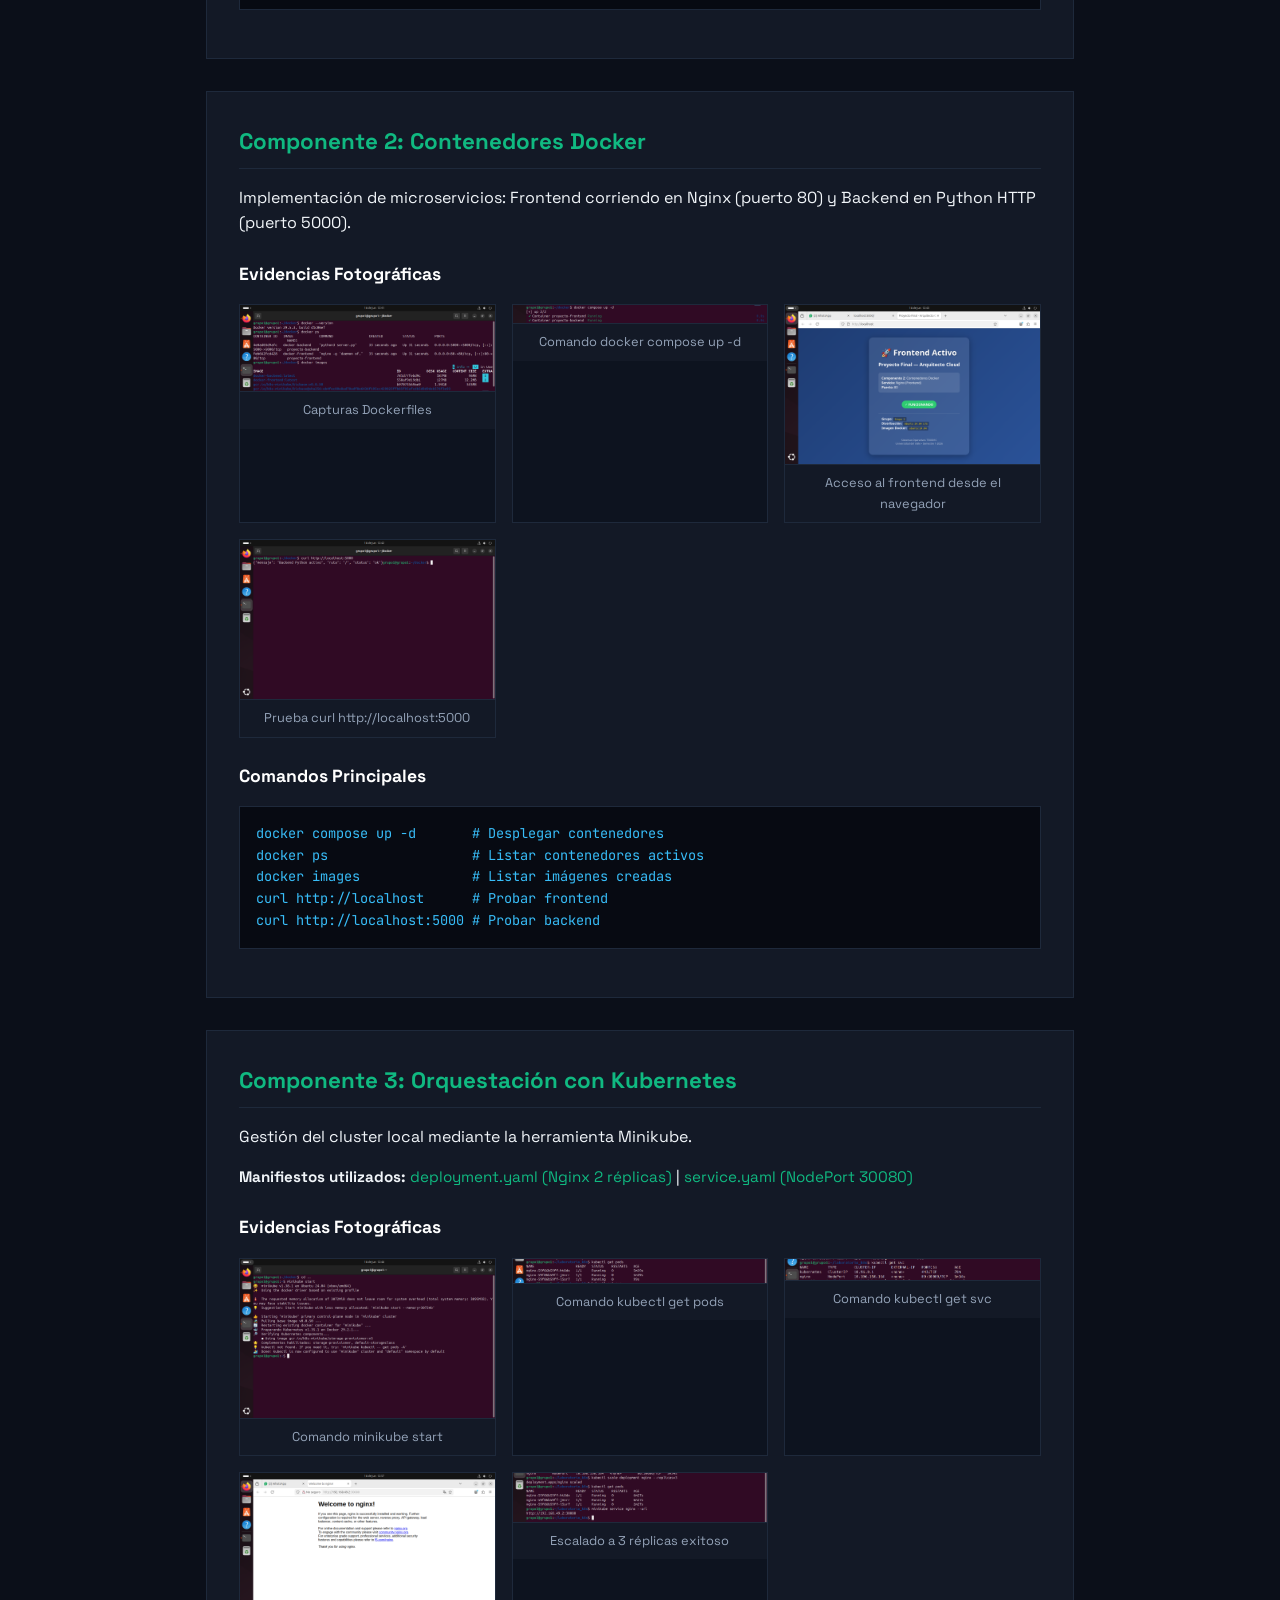
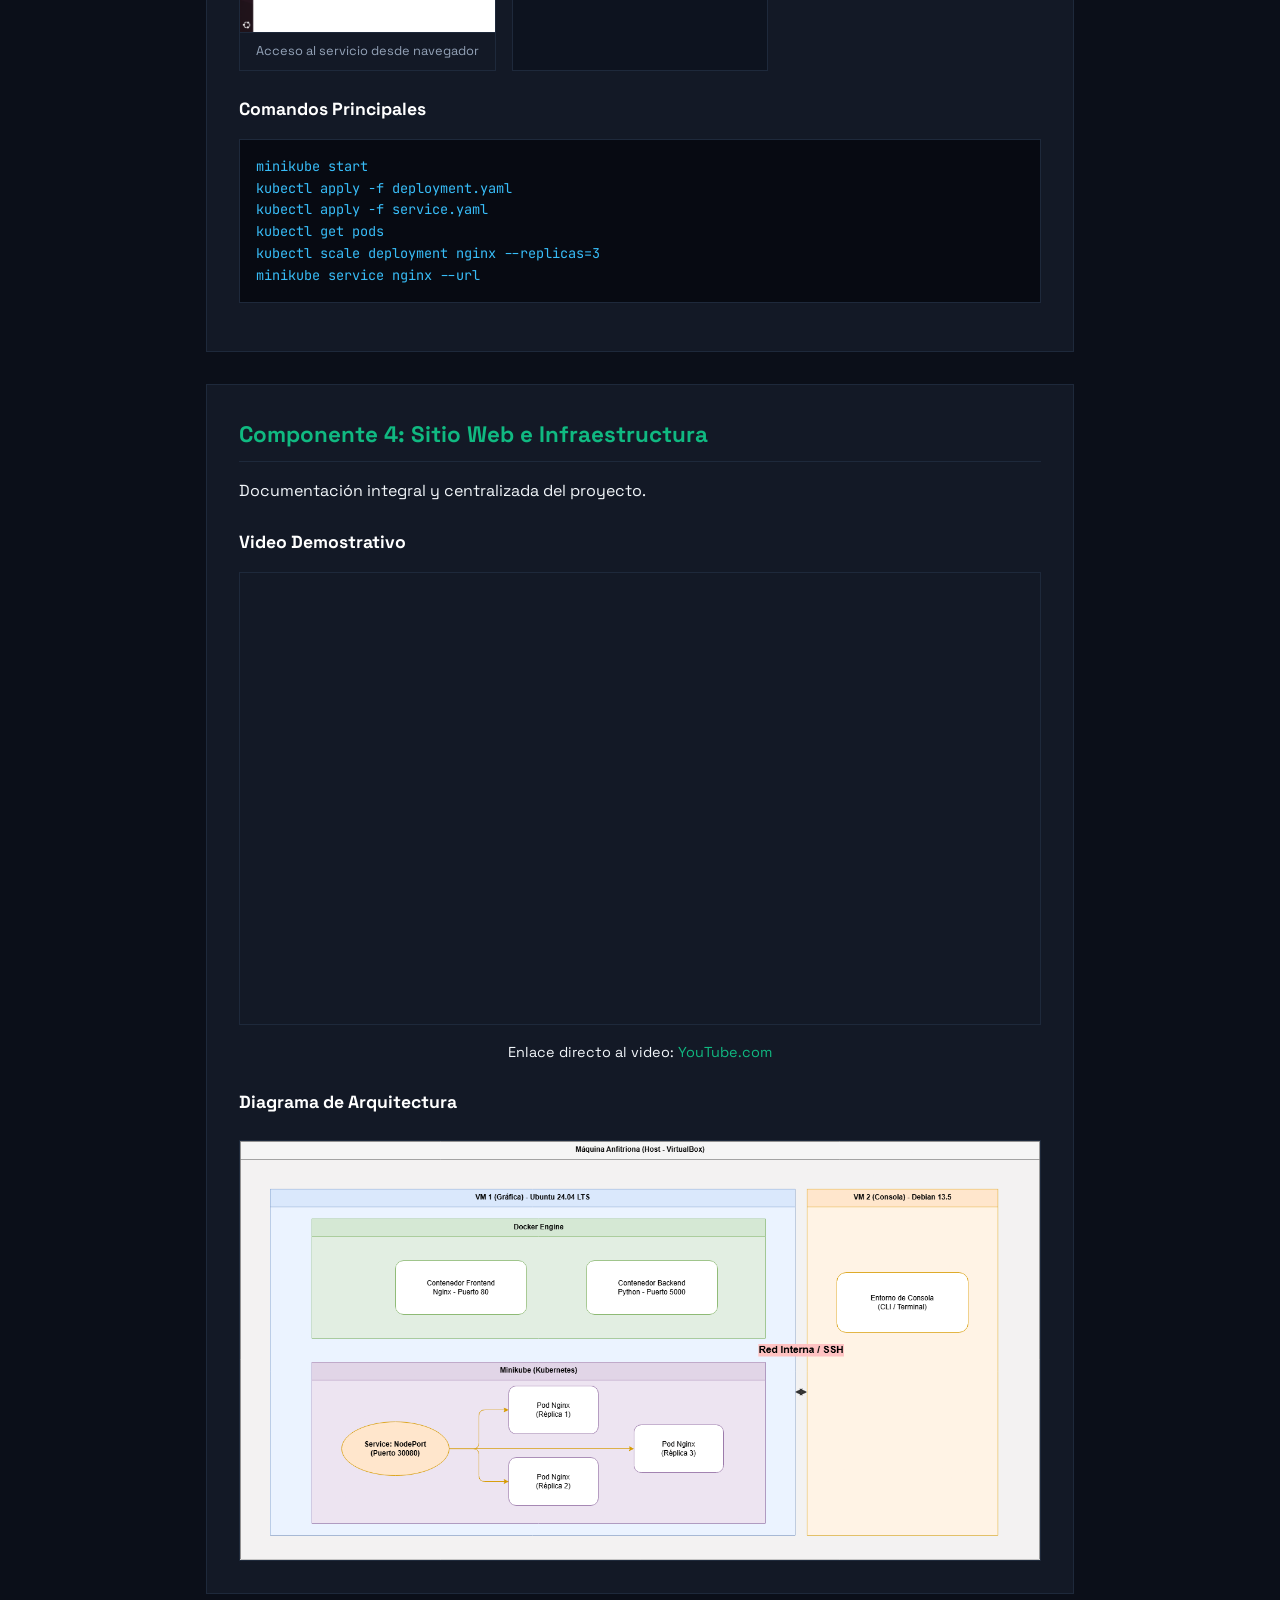
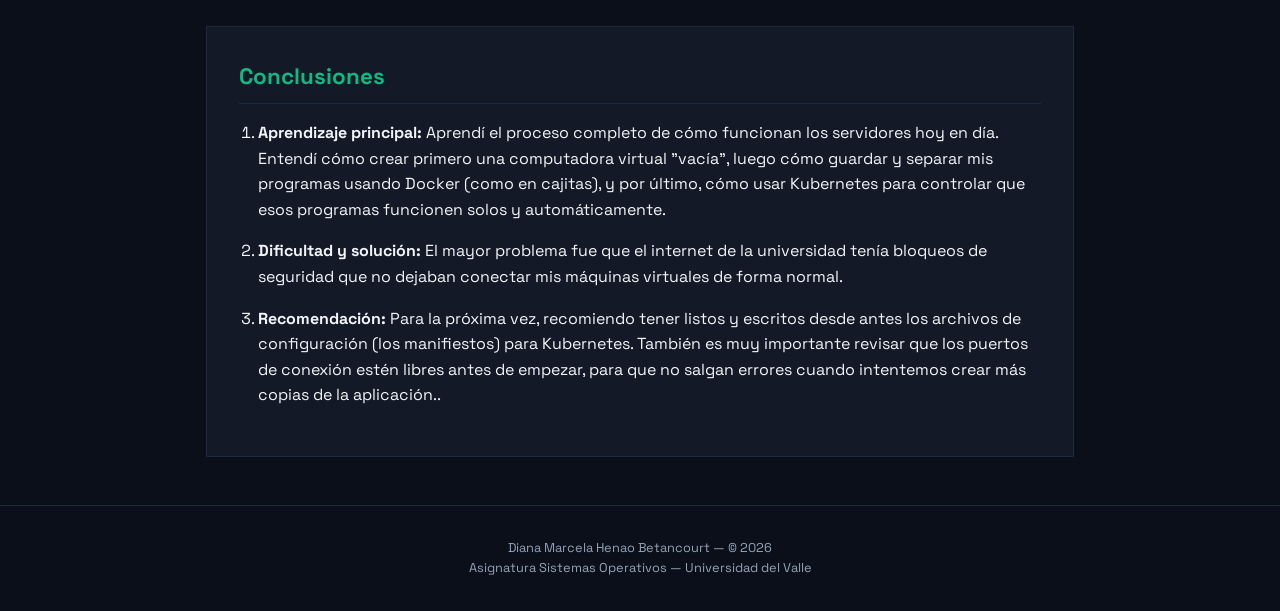
==== commit 9bee2090: "Update index.html" ====
--- a/index.html
+++ b/index.html
@@ -196,9 +196,9 @@
         <section class="card" id="conclusiones">
             <h2>Conclusiones</h2>
             <ol class="conclusions-list">
-                <li><strong>Aprendizaje principal:</strong> Se comprendió el flujo de despliegue moderno de aplicaciones, entendiendo cómo se pasa de una máquina virtual (infraestructura base), a aislar aplicaciones en Docker y finalmente automatizar su disponibilidad con Kubernetes.</li>
-                <li><strong>Dificultad y solución:</strong> La principal limitación radicó en las restricciones de red del laboratorio de la universidad que bloqueaban el adaptador puente. Se solucionó adaptando toda la arquitectura mediante enrutamientos internos bajo la red NAT.</li>
-                <li><strong>Recomendación:</strong> Para proyectos futuros, es fundamental estructurar los manifiestos declarativos de Kubernetes con anterioridad y validar la compatibilidad de puertos locales para evitar conflictos de red durante el escalado de réplicas.</li>
+                <li><strong>Aprendizaje principal:</strong> Aprendí el proceso completo de cómo funcionan los servidores hoy en día. Entendí cómo crear primero una computadora virtual "vacía", luego cómo guardar y separar mis programas usando Docker (como en cajitas), y por último, cómo usar Kubernetes para controlar que esos programas funcionen solos y automáticamente.</li>
+                <li><strong>Dificultad y solución:</strong> El mayor problema fue que el internet de la universidad tenía bloqueos de seguridad que no dejaban conectar mis máquinas virtuales de forma normal.</li>
+                <li><strong>Recomendación:</strong> Para la próxima vez, recomiendo tener listos y escritos desde antes los archivos de configuración (los manifiestos) para Kubernetes. También es muy importante revisar que los puertos de conexión estén libres antes de empezar, para que no salgan errores cuando intentemos crear más copias de la aplicación..</li>
             </ol>
         </section>
 
